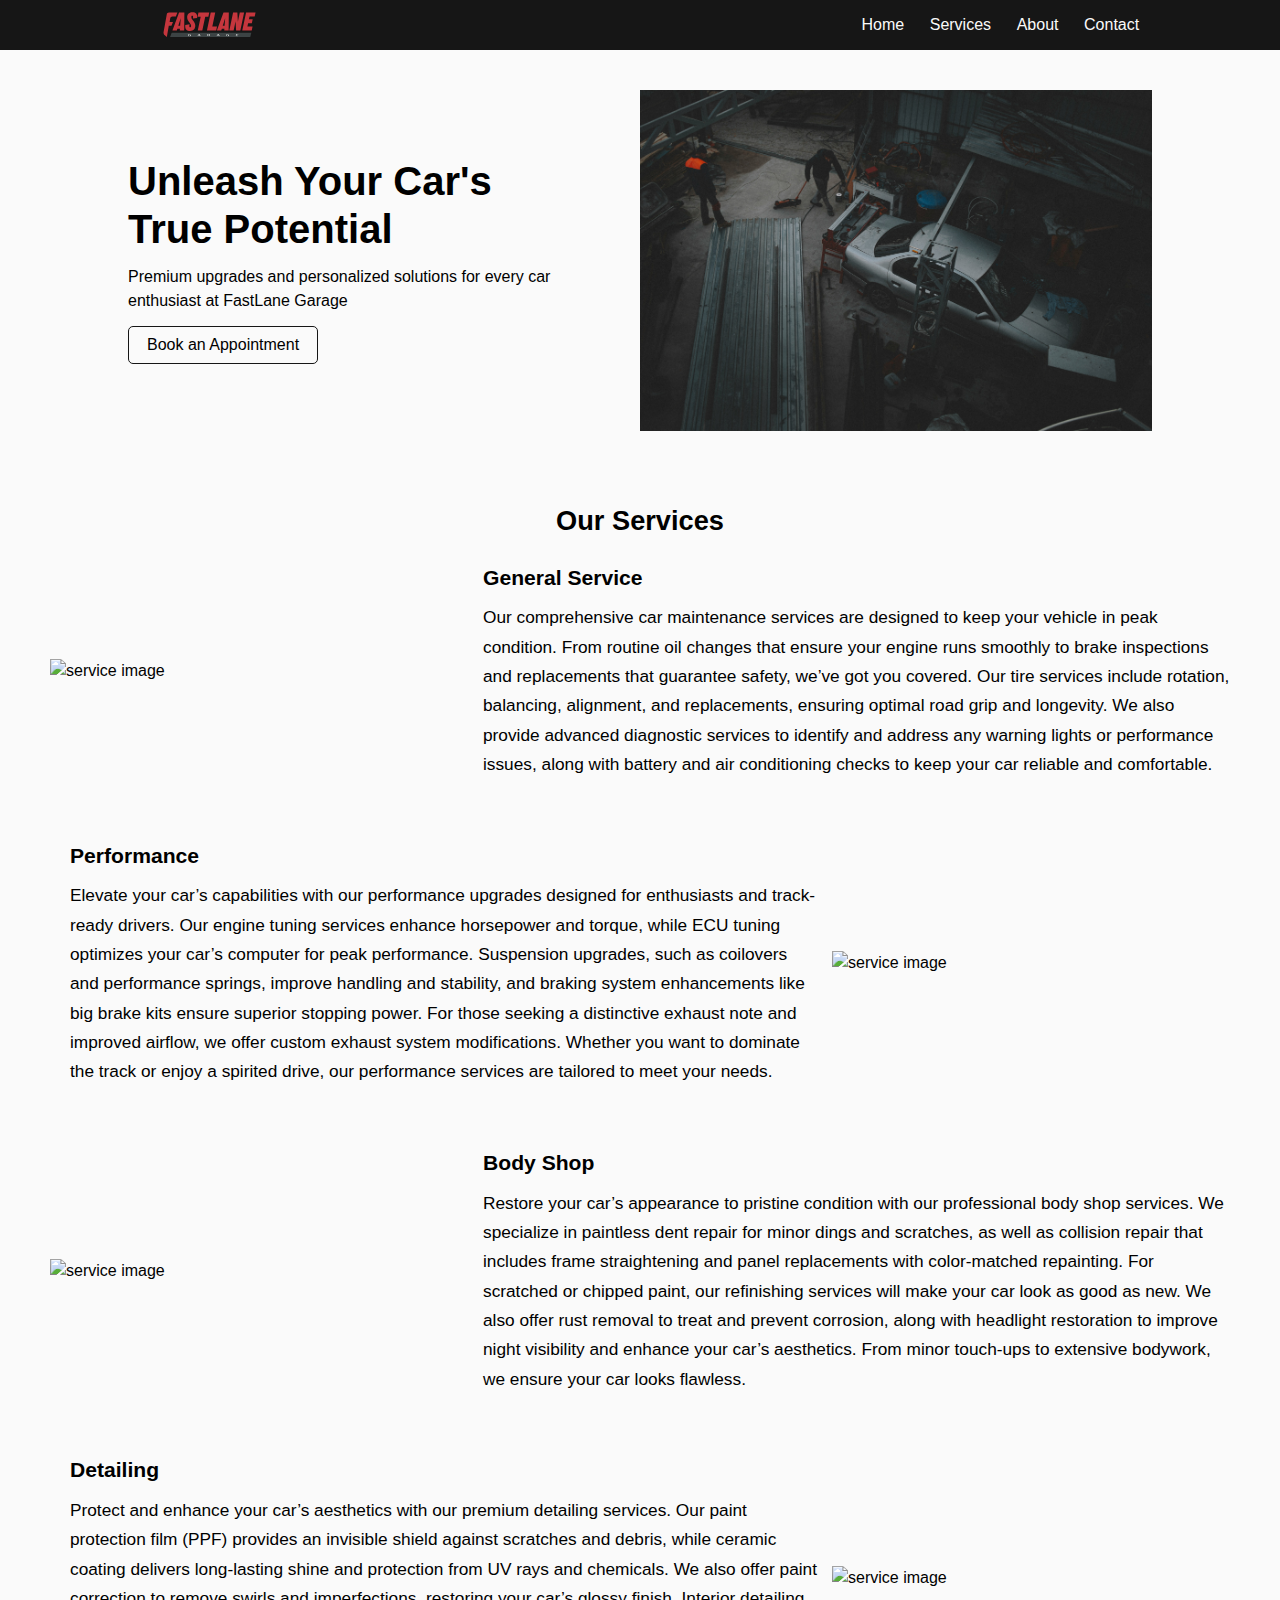
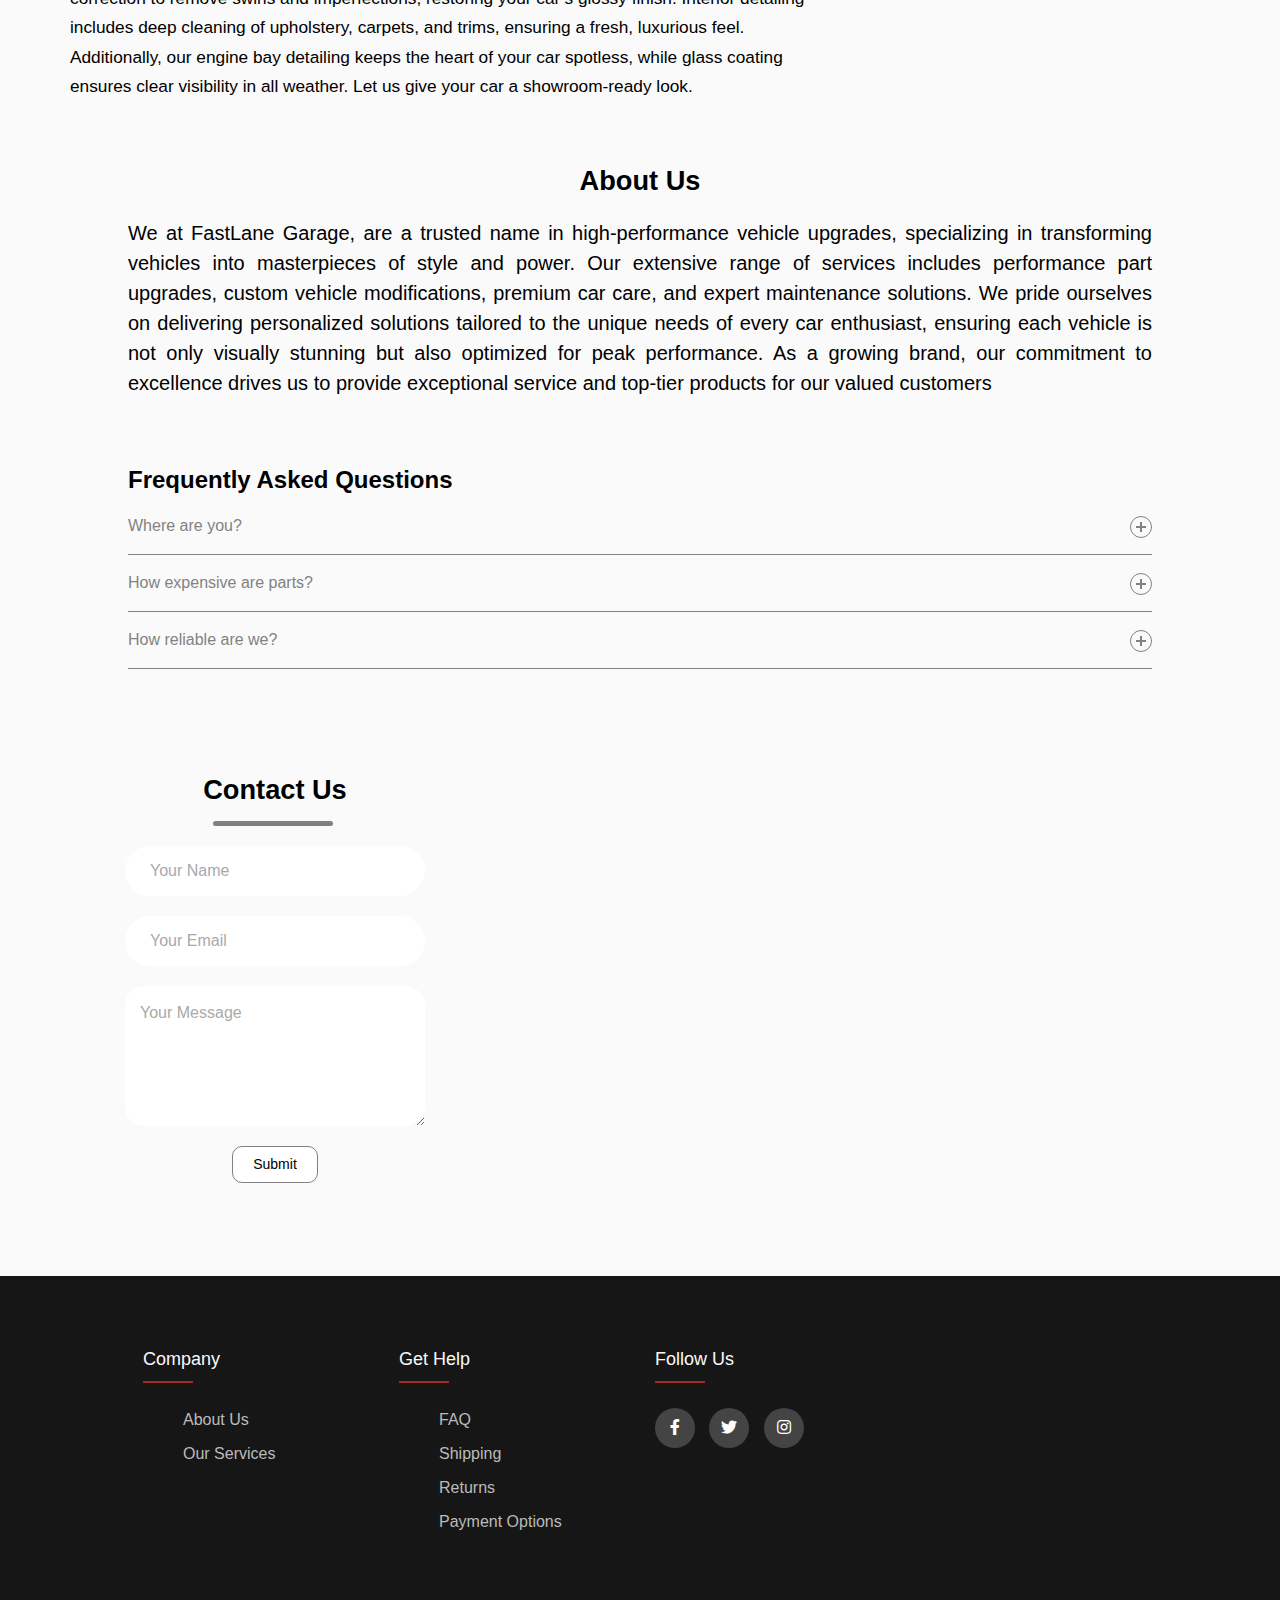
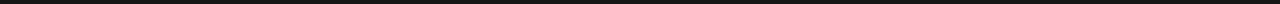
==== index.html @ 8ccc55c6 "initial commit" ====
<!DOCTYPE html>
<html lang="en">
<head>
  <meta charset="UTF-8">
  <meta name="viewport" content="width=device-width, initial-scale=1.0">
  <title>Home</title>
  <link rel="stylesheet" href="./assets/styles/reset.css">
  <link rel="stylesheet" href="./assets/styles/general.css">
  <link rel="stylesheet" href="./assets/styles/header.css">
  <link rel="stylesheet" href="./assets/styles/hero.css">
  <link rel="stylesheet" href="./assets/styles/services.css">
  <link rel="stylesheet" href="./assets/styles/footer.css">
  <link rel="stylesheet" href="./assets/styles/about.css">
  <link rel="stylesheet" href="./assets/styles/faq.css">
  <link rel="stylesheet" href="./assets/styles/location.css">

  <link rel="stylesheet" type="text/css" href="https://cdnjs.cloudflare.com/ajax/libs/font-awesome/5.15.1/css/all.min.css">
</head>
<body>
  <header>
    <nav class="nav-container">
      <div class="logo-container">
        <a href="#">
          <img src="./assets/images/fastlane-logo.svg" alt="fastlane-garage-logo">
        </a>
      </div>
      <div class="toggle-menu-btn">
        <svg xmlns="http://www.w3.org/2000/svg" viewBox="0 0 448 512">
          <!--!Font Awesome Free 6.7.2 by @fontawesome - https://fontawesome.com License - https://fontawesome.com/license/free Copyright 2024 Fonticons, Inc.-->
          <path d="M0 96C0 78.3 14.3 64 32 64l384 0c17.7 0 32 14.3 32 32s-14.3 32-32 32L32 128C14.3 128 0 113.7 0 96zM0 256c0-17.7 14.3-32 32-32l384 0c17.7 0 32 14.3 32 32s-14.3 32-32 32L32 288c-17.7 0-32-14.3-32-32zM448 416c0 17.7-14.3 32-32 32L32 448c-17.7 0-32-14.3-32-32s14.3-32 32-32l384 0c17.7 0 32 14.3 32 32z"/>
        </svg>
      </div>
      <div class="navbar-links">
        <ul>
          <li><a href="#">Home</a></li>
          <li><a href="#services">Services</a></li>
          <li><a href="#about">About</a></li>
          <li><a href="#">Contact</a></li>
        </ul>
      </div>
    </nav>
  </header>

  <main class="main-container">
    <div class="hero">
      <div class="hero-left">
        <h1>Unleash Your Car's True Potential</h1>
        <p id="paragraph">
          Premium upgrades and personalized solutions
          for every car enthusiast at FastLane Garage
        </p>
        <button id="button-text">
          Book an Appointment
        </button>
      </div>
      <div class="hero-right">
        <img src="./assets/images/garage-bg-egor-myznik-unsplash.jpg" alt="image of a garage">
      </div>
    </div>

    <!--sercice section-->
    <div class="service-section">
      <h2>Our Services</h2>
      <div class="container-service">
        <div class="image">
          <img src="https://media.istockphoto.com/id/2166875300/photo/car-service-and-basic-maintenance-concept-technician-replacing-car-engine-parts-standard.jpg?s=612x612&w=0&k=20&c=4fJ7h-PcpfpBufGl2JOB0oEW2OyNYcPsycmylkXNK7U=" alt="service image">
        </div>
        <div class="text">
          <h3>General Service</h3>
          <p>Our comprehensive car maintenance services are designed to keep your vehicle in peak condition. From routine oil changes that ensure your engine runs smoothly to brake inspections and replacements that guarantee safety, we’ve got you covered. Our tire services include rotation, balancing, alignment, and replacements, ensuring optimal road grip and longevity. We also provide advanced diagnostic services to identify and address any warning lights or performance issues, along with battery and air conditioning checks to keep your car reliable and comfortable.</p>
        </div>
      </div>
    </div>

    <div class="service-section">
      <div class="container-service">
        <div class="text">
          <h3>Performance</h3>
          <p>Elevate your car’s capabilities with our performance upgrades designed for enthusiasts and track-ready drivers. Our engine tuning services enhance horsepower and torque, while ECU tuning optimizes your car’s computer for peak performance. Suspension upgrades, such as coilovers and performance springs, improve handling and stability, and braking system enhancements like big brake kits ensure superior stopping power. For those seeking a distinctive exhaust note and improved airflow, we offer custom exhaust system modifications. Whether you want to dominate the track or enjoy a spirited drive, our performance services are tailored to meet your needs.</p>
        </div>
        <div class="image">
          <img src="https://media.istockphoto.com/id/1714398321/photo/hand-of-mechanic-holding-car-icon.jpg?s=612x612&w=0&k=20&c=Fuum1i2l0kNP1iNReUqPL2iX7xOKJNecZWd5hOcwT0M=" alt="service image">
        </div>
      </div>
    </div>

    <div class="service-section">
      <div class="container-service">
        <div class="image">
          <img src="https://media.istockphoto.com/id/2167778819/photo/car-service-technology-quality-warranty-concept-customer-satisfaction-guarantee-service.jpg?s=612x612&w=0&k=20&c=u2Yp_1Lwqqxcg-XaTBoulxUZhhZDPKnhDack6CeKvqc=" alt="service image">
        </div>
        <div class="text">
          <h3>Body Shop</h3>
          <p>Restore your car’s appearance to pristine condition with our professional body shop services. We specialize in paintless dent repair for minor dings and scratches, as well as collision repair that includes frame straightening and panel replacements with color-matched repainting. For scratched or chipped paint, our refinishing services will make your car look as good as new. We also offer rust removal to treat and prevent corrosion, along with headlight restoration to improve night visibility and enhance your car’s aesthetics. From minor touch-ups to extensive bodywork, we ensure your car looks flawless.</p>
        </div>
      </div>
    </div>

    <div class="service-section">
      <div class="container-service">
        <div class="text">
          <h3>Detailing</h3>
          <p>Protect and enhance your car’s aesthetics with our premium detailing services. Our paint protection film (PPF) provides an invisible shield against scratches and debris, while ceramic coating delivers long-lasting shine and protection from UV rays and chemicals. We also offer paint correction to remove swirls and imperfections, restoring your car’s glossy finish. Interior detailing includes deep cleaning of upholstery, carpets, and trims, ensuring a fresh, luxurious feel. Additionally, our engine bay detailing keeps the heart of your car spotless, while glass coating ensures clear visibility in all weather. Let us give your car a showroom-ready look.</p>
        </div>
        <div class="image">
          <img src="https://media.istockphoto.com/id/1846460829/photo/car-service-check-concept-technician-recommended-an-inspection-checklist-and-point-checking.jpg?s=612x612&w=0&k=20&c=_x_MxSnMYOfgQhd-W0nuStlsUDcDE-lSrvrycF15w0A=" alt="service image">
        </div>
      </div>
    </div>
    <!--service section-->

    <div class="about-section" id="about">
      <h2>About Us</h2>
      <div class="container">
        <p class="description"  id="paragraph about">
          We at FastLane Garage, are a trusted name in high-performance vehicle upgrades, specializing in transforming vehicles into masterpieces of style and power. Our extensive range of services includes performance part upgrades, custom vehicle modifications, premium car care, and expert maintenance solutions. We pride ourselves on delivering personalized solutions tailored to the unique needs of every car enthusiast, ensuring each vehicle is not only visually stunning but also optimized for peak performance. As a growing brand, our commitment to excellence drives us to provide exceptional service and top-tier products for our valued customers
        </p>
      </div>
    </div>

    <div class="faq">
      <div class="container">
        <h2>Frequently Asked Questions</h2>
        <div class="accordion">
          <div class="accordion-item">
            <button id="accordion-button-3" aria-expanded="false">
              <span class="accordion-title">Where are you?</span>
              <span class="icon" aria-hidden="true"></span>
            </button>
            <div class="accordion-content">
              <p id="paragraph">
                All I got is gallon in the gas tank! I'm almost at the finish line so I cant stop now, I really dont know where I'm heading just enjoying the ride...
              </p>
            </div>
          </div>
          <div class="accordion-item">
            <button id="accordion-button-4" aria-expanded="false">
              <span class="accordion-title">How expensive are parts?</span>
              <span class="icon" aria-hidden="true"></span>
            </button>
            <div class="accordion-content">
              <p id="paragraph">
                How expensive do YOU want 'em to be?
              </p>
            </div>
          </div>
          <div class="accordion-item">
            <button id="accordion-button-5" aria-expanded="false">
              <span class="accordion-title">How reliable are we?</span>
              <span class="icon" aria-hidden="true"></span>
            </button>
            <div class="accordion-content">
              <p id="paragraph">
                Can you see an 'R' in FastLane? ye...JK...yes we are reliable
                Trust me brothaaa
              </p>
            </div>
          </div>
        </div>
      </div>
    </div>
  </main>

  <!--------location and form section----------------->
  <div class="contact-container">
    <!--Replace the line below with '<form action="https://api.web3forms.com/submit" method="POST" class="contact-left">'.-->
    <form action="" class="contact-left">
        <div class="contact-left-title">
            <h2>Contact Us</h2>
            <hr>
        </div>
        <!--Uncomment the line below and replace 'YOUR_ACCESS_KEY_HERE' with the access key you receive for your email address on the Web3 Forms website. This will allow you to receive the form details when it is submitted to that email address.-->
        <!-- <input type="hidden" name="access_key" value="YOUR_ACCESS_KEY_HERE"> -->
        <input type="text" name="name" placeholder="Your Name" class="contact-inputs" required>
        <input type="email" name="email" placeholder="Your Email" class="contact-inputs" required>
        <textarea name="message" placeholder="Your Message" class="contact-inputs" required></textarea>
        <button type="submit">Submit</button>
    </form>
    <div class="contact-right">
      <iframe src="https://www.google.com/maps/embed?pb=!1m18!1m12!1m3!1d3886.805320760753!2d77.64297867484278!3d13.048060487274398!2m3!1f0!2f0!3f0!3m2!1i1024!2i768!4f13.1!3m3!1m2!1s0x3bae17bc2b8416b9%3A0x5da8f5f21637870c!2sFastLane%20Garage!5e0!3m2!1sen!2sin!4v1735923908406!5m2!1sen!2sin" width="600" height="450" style="border:0;" allowfullscreen="" loading="lazy" referrerpolicy="no-referrer-when-downgrade"></iframe>
    </div>
  </div>
  <!--location and form section-->

  
  <footer class="footer">
    <div class="container">
     <div class="row">
       <div class="footer-col">
         <h4>company</h4>
         <ul>
           <li><a href="#about">about us</a></li>
           <li><a href="#services">our services</a></li>
         </ul>
       </div>
       <div class="footer-col">
         <h4>get help</h4>
         <ul>
           <li><a href="#">FAQ</a></li>
           <li><a href="#">shipping</a></li>
           <li><a href="#">returns</a></li>
           <li><a href="#">payment options</a></li>
         </ul>
       </div>
       <div class="footer-col">
         <h4>follow us</h4>
         <div class="social-links">
           <a href="#"><i class="fab fa-facebook-f"></i></a>
           <a href="#"><i class="fab fa-twitter"></i></a>
           <a href="https://www.instagram.com/fastlanegarageofficial/"><i class="fab fa-instagram"></i></a> 
         </div>
       </div>
     </div>
    </div>
  </footer>

  <script>
    const toggleMenuBtn = document.querySelector(".toggle-menu-btn");
    const navBarLinks = document.querySelector(".navbar-links");
    const items = document.querySelectorAll('.accordion button');
    
    toggleMenuBtn.addEventListener("click", () => {
      navBarLinks.classList.toggle("active");
      toggleMenuBtn.classList.toggle("active");
    });

    function toggleAccordion() {
      const itemToggle = this.getAttribute('aria-expanded');

      for (i = 0; i < items.length; i++) {
        items[i].setAttribute('aria-expanded', 'false');
      }

      if (itemToggle == 'false') {
        this.setAttribute('aria-expanded', 'true');
      }
    }

    items.forEach((item) => item.addEventListener('click', toggleAccordion));
  </script>
</body>
</html>
---- assets/styles/general.css ----
:root {
  --primary-black-color: #161616;
  --primary-red-color: brown;
  --primary-white-color: #fafafa;
}

.about-section,
.hero,
.nav-container,
.services-container,
.footer .container,
.faq .container {
  width: 80%;
  margin: 0 auto;
}

*{
  box-sizing: border-box;
}

html {
  scroll-behavior: smooth;
}

body {
  font-family: Arial, Helvetica, sans-serif;
}

header, main, footer {
  width: 100%;
}

header {
  background-color: var(--primary-color);
}

#paragraph {
  font-size: 1rem;
}
---- assets/styles/header.css ----
header {
  background-color: var(--primary-black-color);
}

.nav-container {
  display: flex;
  justify-content: space-between;
  align-items: center;
  width: 80%;
  margin: 0 auto;
}

.logo-container {
  width: 150px;
  height: 50px;
  overflow: hidden;
  background-color: inherit;
  display: flex;
  justify-content: center;
  align-items: center;
}

.navbar-links ul {
  margin: 0;
  padding: 0;
  display: flex;
}

.navbar-links {
  margin: 0;
  padding: 0;
  display: flex;
}

.navbar-links li {
  list-style: none;
  transition: 0.3s;
}

.navbar-links li a {
  text-decoration: none;
  color: var(--primary-white-color);
  padding: 0.8rem;
  display: block;
}

.navbar-links li:hover{
  background-color: var(--primary-red-color);
}

.toggle-menu-btn{
  display: none;
  width: 25px;
  height: 20px;
  position: absolute;
  top: 0.7rem;
  right: 1.5rem;
  fill: var(--primary-white-color);
  cursor: pointer;
  transition: 0.15s;
}

.toggle-menu-btn.active {
  fill: var(--primary-red-color);
}

@media (max-width: 650px){
  .toggle-menu-btn{
    display: inline-block;
  }
  .navbar-links {
    display: none;
    width: 100%;
  }
  .nav-container {
    width: 100%;
    flex-direction: column;
    align-items: flex-start;
  }
  .navbar-links ul {
    flex-direction: column;
    width: 100%;
  }
  .navbar-links li{
    text-align: center;
  }
  .navbar-links li a {
    padding: 0.5rem 0;
  }
  .navbar-links.active {
    display: flex;
  }
}
---- assets/styles/hero.css ----
.main-container {
  background-color: var(--primary-white-color);
}

.hero {
  display: flex;
  justify-content: space-between;
  align-items:center;
  flex-wrap: wrap;
  padding: 40px 0;
}

.hero-left {
  width: 50%;
}

.hero-left h1 {
  font-size: 2.5rem;
  margin-bottom: 0.8rem;
  line-height: 1.2;
}

.hero-left p {
  width: 90%;
  margin-bottom: 0.8rem;
}

.hero-left button {
  background-color: var(--primary-white-color);
  color: black;
  padding: 6px 18px;
  border: 1px solid var(--primary-black-color);
  border-radius: 5px;
  cursor: pointer;
  transition: 0.15s;
}

.hero-left button:hover{
  background-color: var(--primary-red-color);
  color: var(--primary-white-color);
  border: 1px solid var(--primary-white-color);
}

.hero-right {
  flex: 1;
}

.hero-right img{
  width: 100%;
  align-self: flex-start;
  object-fit: cover;
}

@media (max-width: 768px) {
  .hero {
    padding: 0;
    flex-direction: column-reverse;
    align-items: center;
    row-gap: 1rem;
    width: 100%;
  }
  .hero-left{
    padding: 0 1.25rem;
    width: 100%;
  }
  .hero-right{
    max-width: 100%;
  }
  .hero-right img {
    width: 100%;
  }
}
---- assets/styles/services.css ----
.service-section{
  margin-top: 30px;
  margin-bottom: 60px;
}

.service-section h2{
  display: block;
  text-align: center;
  font-size: 1.7rem;
}

.service-section .container-service{
  display: flex;
  gap: 20px;
  margin-left: 150px;
  margin-right: 150px;
  align-items: center;
  justify-content: space-between;
}

.image{
  flex: 3;
  max-width: 30%;
  height: auto;
}

.text{
  flex: 7;
  max-width: 70%;
  padding-left: 10px;
}

.text h3{
  display: block;
  font-size: 1.40rem;
}

.text p{
  display: block;
  text-align: left;
  font-size: 1.20rem;
}

.container-service{
  margin-top: 25px;
}

/* Responsive styles for smaller screens */
@media (max-width: 768px) {
  .service-section .container-service {
    flex-direction: column; /* Stack items vertically */
    margin: 20px; /* Reduce margin */
  }

  .image, 
  .text {
    max-width: 100%; /* Use full width for both image and text */
    flex: 1; /* Equal flex for both */
  }

  .text {
    padding-left: 0; /* Remove unnecessary padding */
  }

  .image img {
    width: 100%; /* Make the image responsive */
    height: auto; /* Maintain aspect ratio */
  }

  .service-section h2 {
    font-size: 1.7rem; /* Adjust font size for smaller screens */
    margin-top: 70px;
  }

  .text p {
    font-size: 1.15rem; /* Reduce paragraph font size for readability */
  }
}

@media (max-width: 480px) {
  .service-section h2 {
    font-size: 1.7rem; /* Further adjust font size for very small screens */
  }

  .text p {
    font-size: 1.15rem; /* Reduce paragraph font size for readability */
  }
}


@media (min-width: 769px) and (max-width: 1439px) {
  .service-section .container-service {
    flex-direction: row;
    gap: 15px;
    margin: 20px 50px;
  }

  .image {
    flex: 3;
    max-width: 35%;
  }

  .text {
    flex: 7;
    max-width: 65%;
    padding-left: 20px;
  }

  .text h3 {
    font-size: calc(1.2rem + 0.15vw);
    margin-bottom: 10px;
  }

  .text p {
    font-size: calc(1rem + 0.1vw);
    line-height: 1.7;
    margin-top: 10px;
  }

  .image img {
    width: 100%;
    height: auto;
  }
}
---- assets/styles/footer.css ----
@import url('https://fonts.googleapis.com/css2?family=Poppins:wght@300;400;500;600;700&display=swap');

.row{
  display: flex;
  flex-wrap: wrap;
}
ul{
  list-style: none;
}
.footer{
  background-color: var(--primary-black-color);
  padding: 70px 0;
}
.footer-col{
  width: 25%;
  padding: 0 15px;
}
.footer-col h4{
  font-size: 18px;
  color: var(--primary-white-color);
  text-transform: capitalize;
  margin-bottom: 35px;
  font-weight: 500;
  position: relative;
}
.footer-col h4::before{
  content: '';
  position: absolute;
  left:0;
  bottom: -10px;
  background-color: var(--primary-red-color);
  height: 2px;
  box-sizing: border-box;
  width: 50px;
}
.footer-col ul li:not(:last-child){
  margin-bottom: 10px;
}
.footer-col ul li a{
  font-size: 16px;
  text-transform: capitalize;
  color: var(--primary-white-color);
  text-decoration: none;
  font-weight: 300;
  color: #bbbbbb;
  display: block;
  transition: all 0.3s ease;
}
.footer-col ul li a:hover{
  color: #ffffff;
  padding-left: 8px;
}
.footer-col .social-links a{
  display: inline-block;
  height: 40px;
  width: 40px;
  background-color: rgba(255,255,255,0.2);
  margin:0 10px 10px 0;
  text-align: center;
  line-height: 40px;
  border-radius: 50%;
  color: #ffffff;
  transition: all 0.5s ease;
}
.footer-col .social-links a:hover{
  color: #24262b;
  background-color: #ffffff;
}

@media(max-width: 768px){
  .footer-col{
    width: 50%;
    margin-bottom: 30px;
  }
}
@media(max-width: 574px){
  .footer-col{
    width: 100%;
}
}
---- assets/styles/about.css ----
.about-section {
  margin-bottom: 2.5rem;
}

.about-section h2{
  display: block;
  margin-bottom: 1rem;
  text-align: center;
  font-size: 1.7rem;
}

.about-section .container{
  text-align: justify;
}

.about-section .description {
  font-size: 1.25rem;
}

@media (max-width: 768px){
  .about-section {
    width: 100%;
    padding: 1.25rem;
  }
  .about-section .container{
    width: 100%;
  }
  .about-section .description {
    font-size: 1rem;
  } 
}
---- assets/styles/faq.css ----
.faq .container {
  padding: 1.5rem 0;
}

.accordion .accordion-item {
  border-bottom: 1px solid #828282;
}

.accordion .accordion-item button[aria-expanded='true'] {
  border-bottom: 1px solid #828282;
}

.accordion button {
  position: relative;
  display: block;
  text-align: left;
  width: 100%;
  padding: 1em 0;
  color: #828282;
  font-size: 1rem;
  font-weight: 400;
  border: none;
  background: none;
  outline: none;
}

.accordion button:hover,
.accordion button:focus {
  cursor: pointer;
  color: var(--primary-red-color);
}

.accordion button:hover::after,
.accordion button:focus::after {
  cursor: pointer;
  color: var(--primary-red-color);
  border: 1px solid var(--primary-red-color);
}

.accordion button .accordion-title {
  padding: 1em 1.5em 1em 0;
}

.accordion button .icon {
  display: inline-block;
  position: absolute;
  top: 18px;
  right: 0;
  width: 22px;
  height: 22px;
  border: 1px solid;
  border-radius: 22px;
}

.accordion button .icon::before {
  display: block;
  position: absolute;
  content: '';
  top: 9px;
  left: 5px;
  width: 10px;
  height: 2px;
  background: currentColor;
}
.accordion button .icon::after {
  display: block;
  position: absolute;
  content: '';
  top: 5px;
  left: 9px;
  width: 2px;
  height: 10px;
  background: currentColor;
}

.accordion button[aria-expanded='true'] {
  color: var(--primary-red-color);
}
.accordion button[aria-expanded='true'] .icon::after {
  width: 0;
}
.accordion button[aria-expanded='true'] + .accordion-content {
  opacity: 1;
  max-height: 9em;
  transition: all 200ms linear;
  will-change: opacity, max-height;
}
.accordion .accordion-content {
  opacity: 0;
  max-height: 0;
  overflow: hidden;
  transition: opacity 200ms linear, max-height 200ms linear;
  will-change: opacity, max-height;
}
.accordion .accordion-content p {
  font-size: 1rem;
  font-weight: 300;
  margin: 2em 0;
}

@media (max-width: 768px){
  .faq .container{
    width: 100%;
    padding: 1.5rem;
  }
}
---- assets/styles/location.css ----
.contact-container {
    display: flex;
    align-items: center;
    justify-content: space-evenly;
    flex-wrap: nowrap;
    padding: 20px;
    background-color: var(--primary-white-color);
    padding-top: 63px;
    padding-bottom: 63px;
}

.contact-left {
    display: flex;
    flex-direction: column;
    align-items: center;
    gap: 20px;
    max-width: 400px;
    height: 430px;
    flex: 1;
}

.contact-left-title h2 {
    font-weight: 700;
    color: black;
    font-size: 1.7rem;
    margin-bottom: 10px;
}

.contact-left-title hr {
    border: none;
    width: 120px;
    height: 5px;
    background-color: gray;
    border-radius: 10px;
    margin-left: 10px
}

.contact-inputs {
    width: 400px;
    height: 50px;
    border: none;
    outline: none;
    padding-left: 25px;
    font-weight: 500;
    color: #666;
    border-radius: 50px;
}

.contact-left textarea {
    height: 140px;
    padding: 15px;
    border-radius: 20px;
}

.contact-inputs:focus {
    border: 2px solid var(--primary-red-color);
}

.contact-inputs::placeholder {
    color: #a9a9a9;
}

.contact-left button {
    padding: 7px 20px;
    font-size: 14px;
    border: 1.5px solid grey;
    border-radius: 10px;
    background-color: white;
    cursor: pointer;
    transition: background-color 0.3s, color 0.3s;
}

.contact-left button:hover {
    background-color: var(--primary-red-color);
    color: white;
}

.contact-right iframe {
    width: 700px;
    height: 430px;
    border: none;
    flex: 1;
}

@media (max-width: 768px) {
    .contact-container {
        flex-direction: column;
        align-items: center;
        gap: 63px;
    }

    .contact-left, .contact-right iframe {
        width: 100%;
        max-width: none;
    }

    .contact-inputs {
        width: 100%;
    }

    .contact-right iframe {
        height: 600px;
    }
}

@media (min-width: 769px) and (max-width: 1439px) {
    .contact-container {
        justify-content: space-around; 
        gap: 30px;
    }

    .contact-left {
        max-width: 100%;
    }

    .contact-right iframe {
        max-width: 100%; 
        height: 450px;
    }

    .contact-inputs {
        width: 300px;
    }
}

/* For Tablet Screens (768px to 1024px) */
@media (min-width: 768px) and (max-width: 1024px) {
    .contact-right {
      width: 80%; /* Adjust the width of the map container */
      margin: 0 auto; /* Center the map */
    }
  
    .contact-right iframe {
      width: 100%; /* Make the iframe take the full width */
      height: 400px; /* Adjust the height as necessary */
    }
}
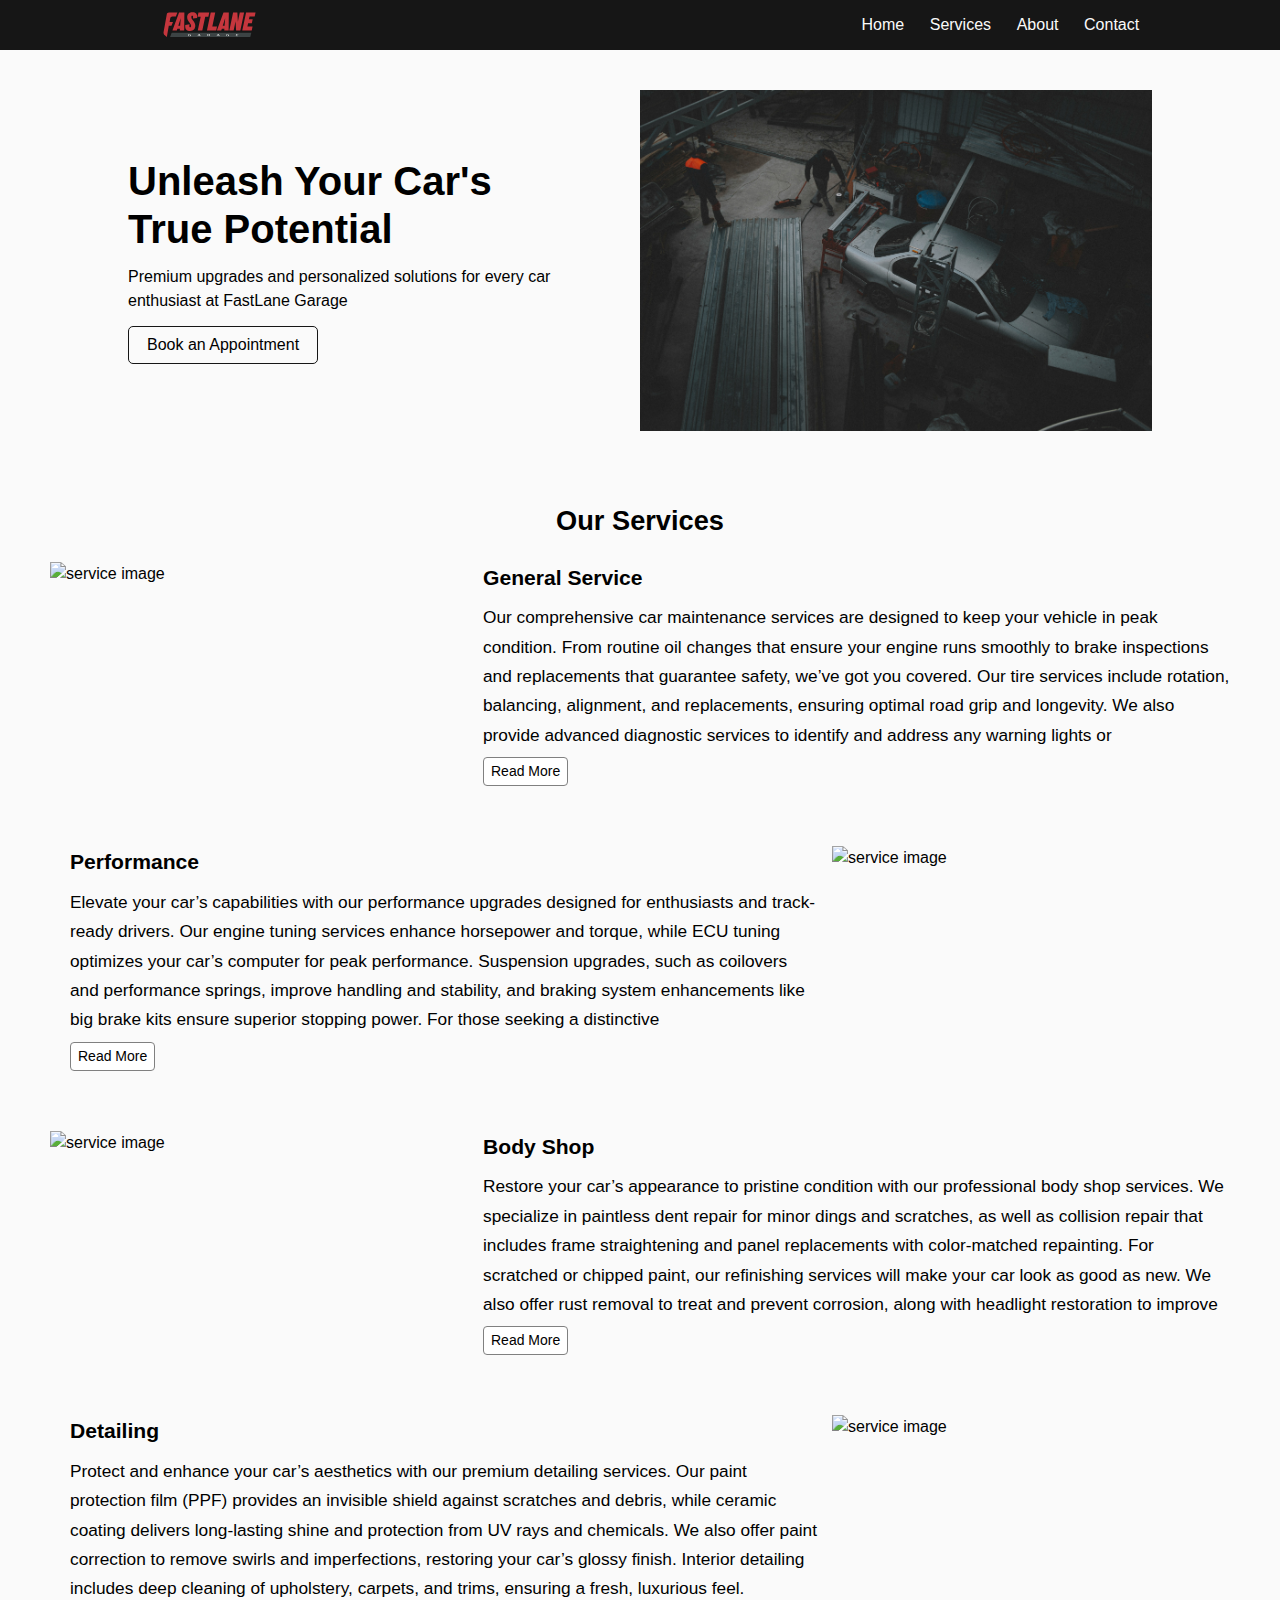
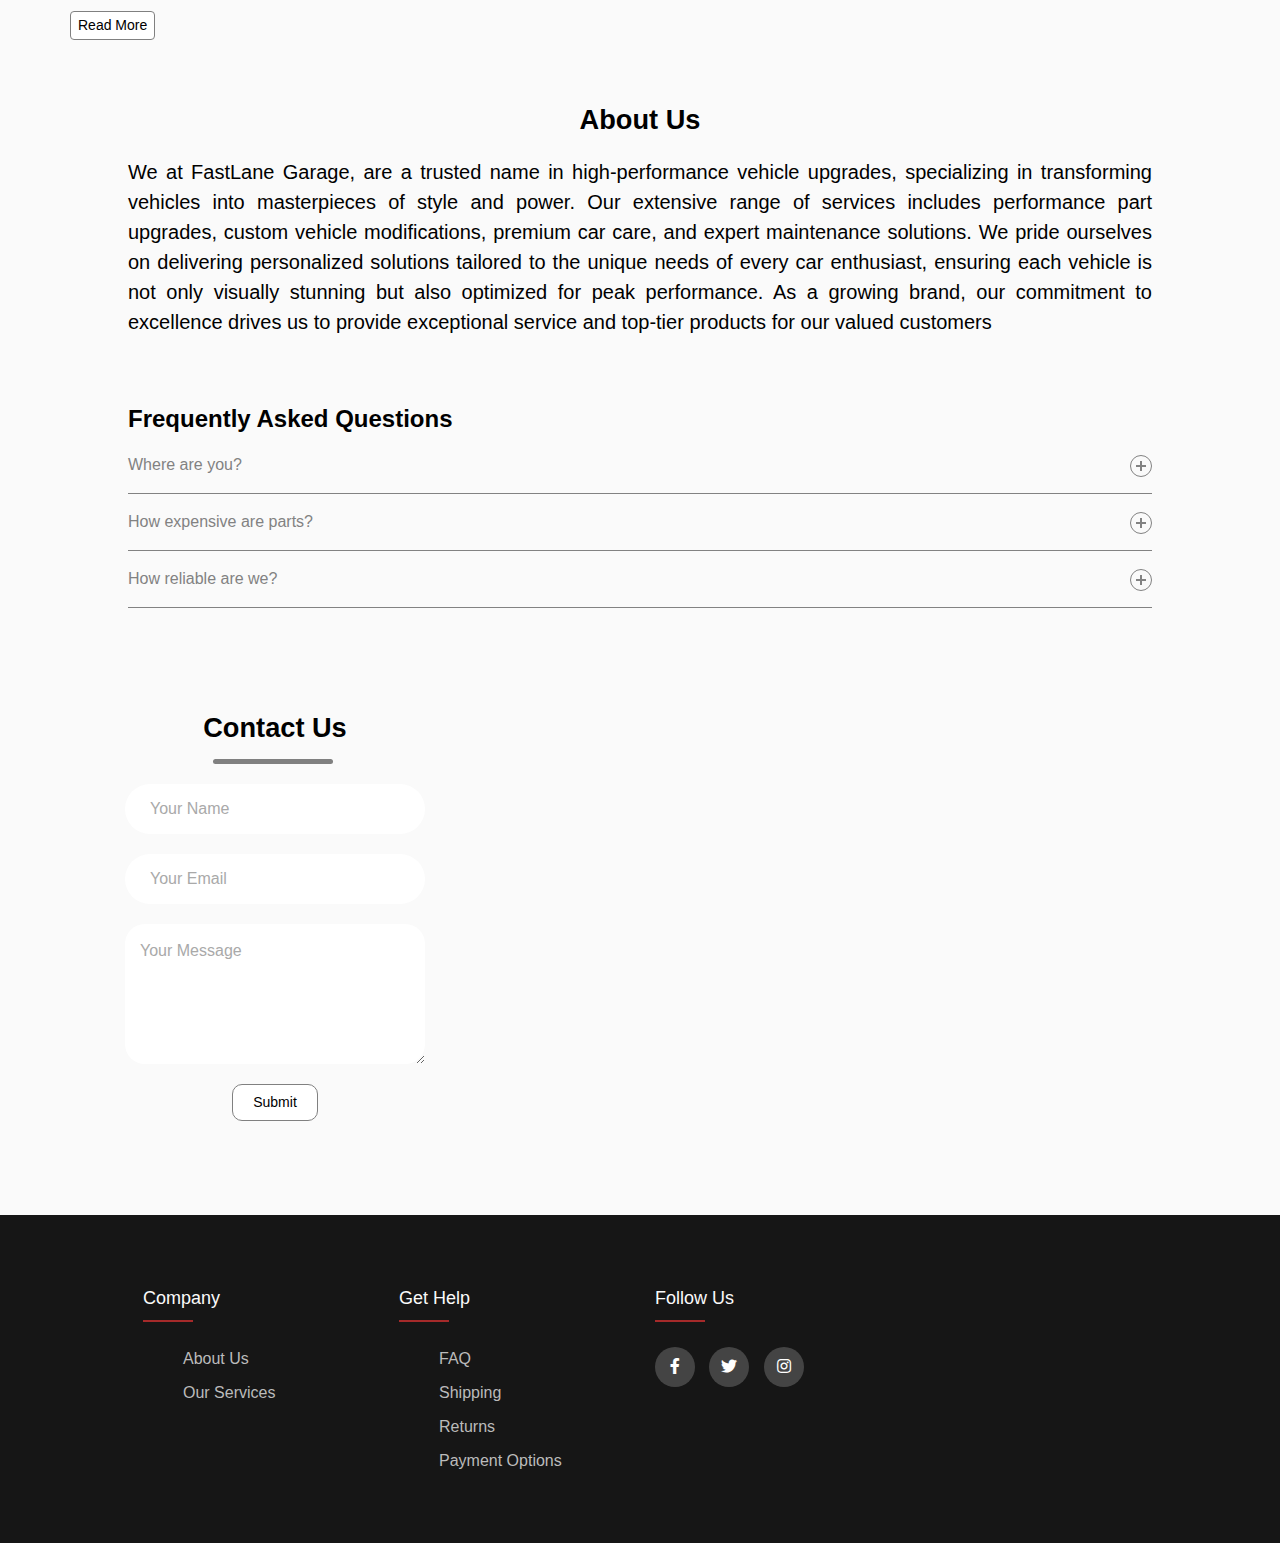
==== commit a10f9daa: "add new html files" ====
--- a/index.html
+++ b/index.html
@@ -58,7 +58,7 @@
       </div>
     </div>
 
-    <!--sercice section-->
+    <!--service section-->
     <div class="service-section">
       <h2>Our Services</h2>
       <div class="container-service">
@@ -67,7 +67,8 @@
         </div>
         <div class="text">
           <h3>General Service</h3>
-          <p>Our comprehensive car maintenance services are designed to keep your vehicle in peak condition. From routine oil changes that ensure your engine runs smoothly to brake inspections and replacements that guarantee safety, we’ve got you covered. Our tire services include rotation, balancing, alignment, and replacements, ensuring optimal road grip and longevity. We also provide advanced diagnostic services to identify and address any warning lights or performance issues, along with battery and air conditioning checks to keep your car reliable and comfortable.</p>
+          <p style="margin-bottom: 7px;">Our comprehensive car maintenance services are designed to keep your vehicle in peak condition. From routine oil changes that ensure your engine runs smoothly to brake inspections and replacements that guarantee safety, we’ve got you covered. Our tire services include rotation, balancing, alignment, and replacements, ensuring optimal road grip and longevity. We also provide advanced diagnostic services to identify and address any warning lights or </p>
+          <a href="spg1.html" class="btn">Read More</a>
         </div>
       </div>
     </div>
@@ -76,7 +77,8 @@
       <div class="container-service">
         <div class="text">
           <h3>Performance</h3>
-          <p>Elevate your car’s capabilities with our performance upgrades designed for enthusiasts and track-ready drivers. Our engine tuning services enhance horsepower and torque, while ECU tuning optimizes your car’s computer for peak performance. Suspension upgrades, such as coilovers and performance springs, improve handling and stability, and braking system enhancements like big brake kits ensure superior stopping power. For those seeking a distinctive exhaust note and improved airflow, we offer custom exhaust system modifications. Whether you want to dominate the track or enjoy a spirited drive, our performance services are tailored to meet your needs.</p>
+          <p style="margin-bottom: 7px;">Elevate your car’s capabilities with our performance upgrades designed for enthusiasts and track-ready drivers. Our engine tuning services enhance horsepower and torque, while ECU tuning optimizes your car’s computer for peak performance. Suspension upgrades, such as coilovers and performance springs, improve handling and stability, and braking system enhancements like big brake kits ensure superior stopping power. For those seeking a distinctive </p>
+          <a href="spg2.html" class="btn">Read More</a>
         </div>
         <div class="image">
           <img src="https://media.istockphoto.com/id/1714398321/photo/hand-of-mechanic-holding-car-icon.jpg?s=612x612&w=0&k=20&c=Fuum1i2l0kNP1iNReUqPL2iX7xOKJNecZWd5hOcwT0M=" alt="service image">
@@ -91,7 +93,8 @@
         </div>
         <div class="text">
           <h3>Body Shop</h3>
-          <p>Restore your car’s appearance to pristine condition with our professional body shop services. We specialize in paintless dent repair for minor dings and scratches, as well as collision repair that includes frame straightening and panel replacements with color-matched repainting. For scratched or chipped paint, our refinishing services will make your car look as good as new. We also offer rust removal to treat and prevent corrosion, along with headlight restoration to improve night visibility and enhance your car’s aesthetics. From minor touch-ups to extensive bodywork, we ensure your car looks flawless.</p>
+          <p style="margin-bottom: 7px;">Restore your car’s appearance to pristine condition with our professional body shop services. We specialize in paintless dent repair for minor dings and scratches, as well as collision repair that includes frame straightening and panel replacements with color-matched repainting. For scratched or chipped paint, our refinishing services will make your car look as good as new. We also offer rust removal to treat and prevent corrosion, along with headlight restoration to improve </p>
+          <a href="spg3.html" class="btn">Read More</a>
         </div>
       </div>
     </div>
@@ -100,7 +103,8 @@
       <div class="container-service">
         <div class="text">
           <h3>Detailing</h3>
-          <p>Protect and enhance your car’s aesthetics with our premium detailing services. Our paint protection film (PPF) provides an invisible shield against scratches and debris, while ceramic coating delivers long-lasting shine and protection from UV rays and chemicals. We also offer paint correction to remove swirls and imperfections, restoring your car’s glossy finish. Interior detailing includes deep cleaning of upholstery, carpets, and trims, ensuring a fresh, luxurious feel. Additionally, our engine bay detailing keeps the heart of your car spotless, while glass coating ensures clear visibility in all weather. Let us give your car a showroom-ready look.</p>
+          <p style="margin-bottom: 7px;">Protect and enhance your car’s aesthetics with our premium detailing services. Our paint protection film (PPF) provides an invisible shield against scratches and debris, while ceramic coating delivers long-lasting shine and protection from UV rays and chemicals. We also offer paint correction to remove swirls and imperfections, restoring your car’s glossy finish. Interior detailing includes deep cleaning of upholstery, carpets, and trims, ensuring a fresh, luxurious feel. </p>
+          <a href="spg4.html" class="btn">Read More</a>
         </div>
         <div class="image">
           <img src="https://media.istockphoto.com/id/1846460829/photo/car-service-check-concept-technician-recommended-an-inspection-checklist-and-point-checking.jpg?s=612x612&w=0&k=20&c=_x_MxSnMYOfgQhd-W0nuStlsUDcDE-lSrvrycF15w0A=" alt="service image">
--- a/assets/styles/services.css
+++ b/assets/styles/services.css
@@ -14,7 +14,7 @@
   gap: 20px;
   margin-left: 150px;
   margin-right: 150px;
-  align-items: center;
+  align-items: flex-start;
   justify-content: space-between;
 }
 
@@ -45,6 +45,25 @@
   margin-top: 25px;
 }
 
+/* Button Styling */
+.btn {
+  display: inline-block;
+  background-color: white;  /* #ff3333 Red color */
+  color: black;  /* White text */
+  padding: 3px 7px;  /* Padding */
+  text-decoration: none;  /* Remove underline */
+  font-size: 14px;  /* Font size */
+  border-radius: 4px;  /* Rounded corners */
+  transition: background 0.3s;  /* Smooth hover effect */
+  border: 1.5px solid grey;
+}
+
+/* Hover Effect */
+.btn:hover {
+  background-color: var(--primary-red-color);  /* Darker red on hover */
+  color: white;
+}
+
 /* Responsive styles for smaller screens */
 @media (max-width: 768px) {
   .service-section .container-service {
@@ -52,14 +71,17 @@
     margin: 20px; /* Reduce margin */
   }
 
-  .image, 
-  .text {
+  .image{
     max-width: 100%; /* Use full width for both image and text */
     flex: 1; /* Equal flex for both */
+    order: -1; /* Force image to come before text */
   }
 
   .text {
-    padding-left: 0; /* Remove unnecessary padding */
+    max-width: 100%; /* Make text full width */
+    flex: 1;
+    order: 1; /* Ensure text appears below image */
+    padding-left: 0; /* Remove padding for better alignment */
   }
 
   .image img {
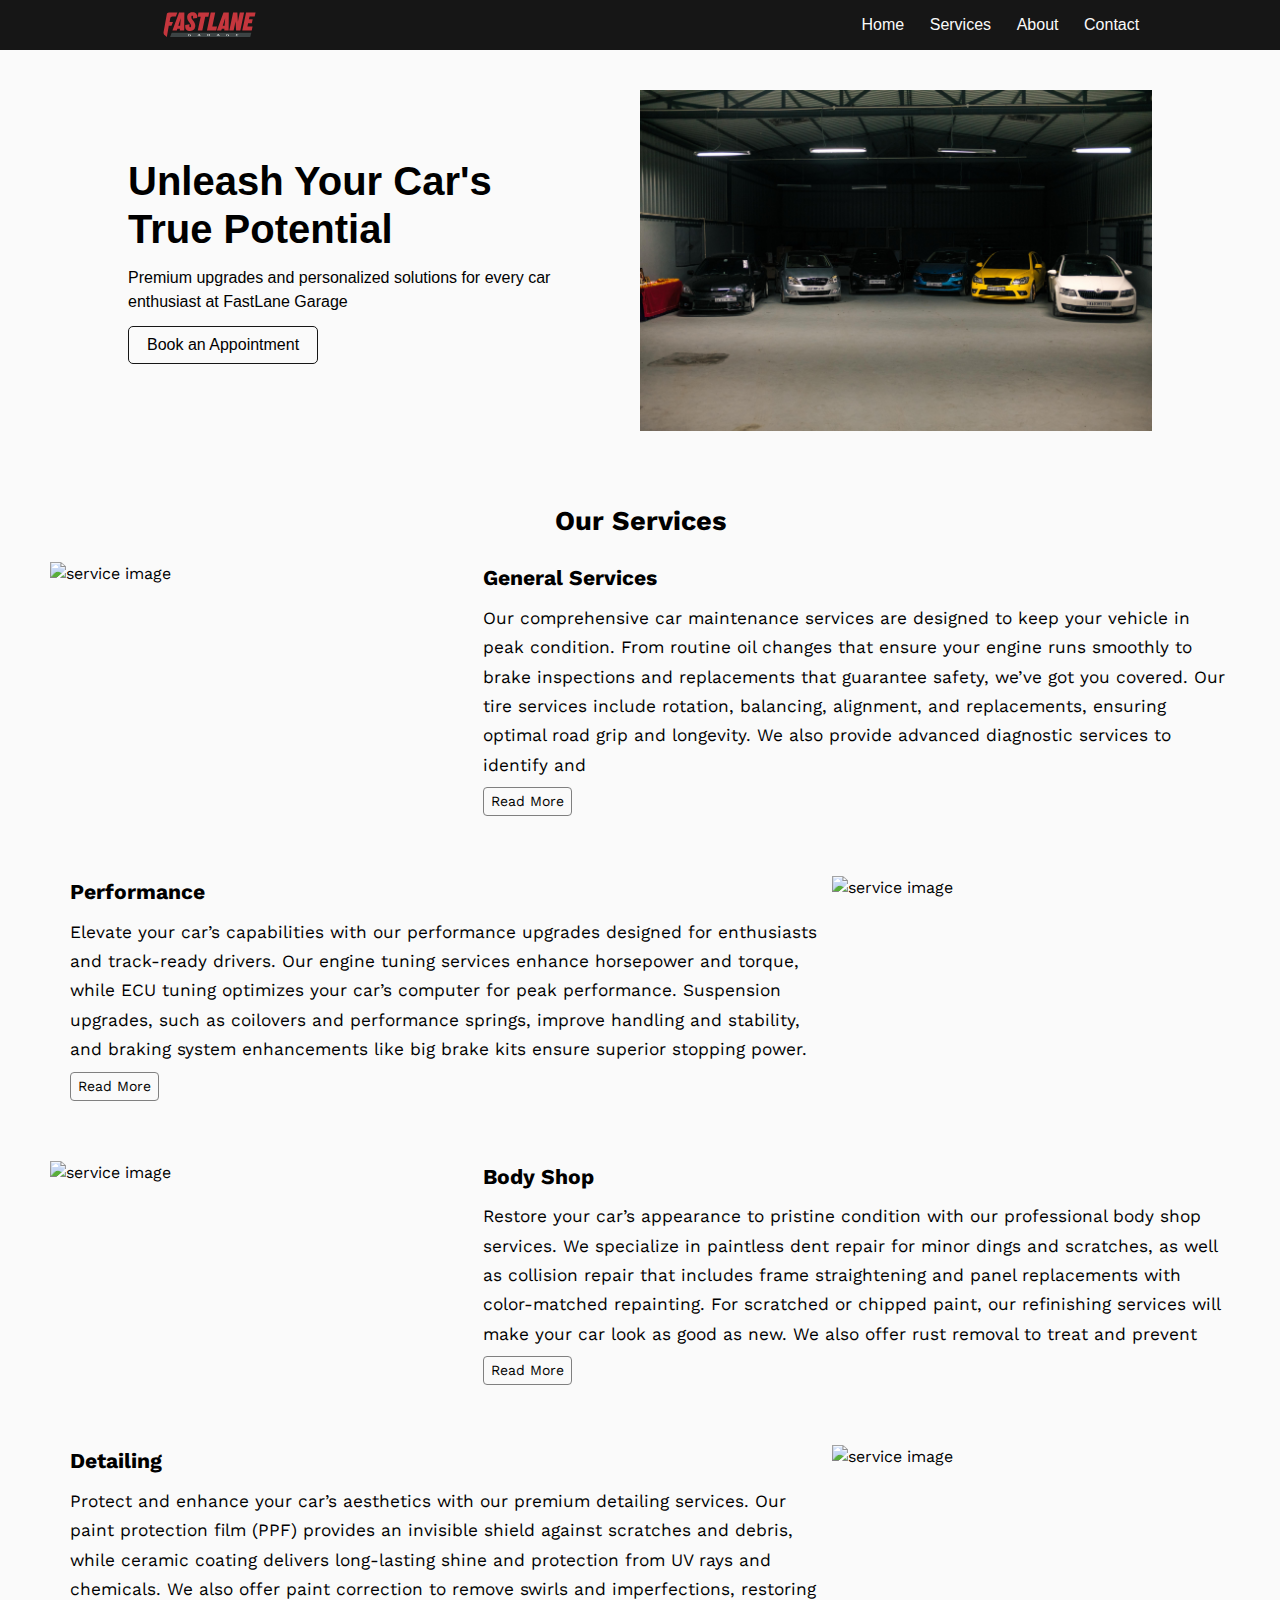
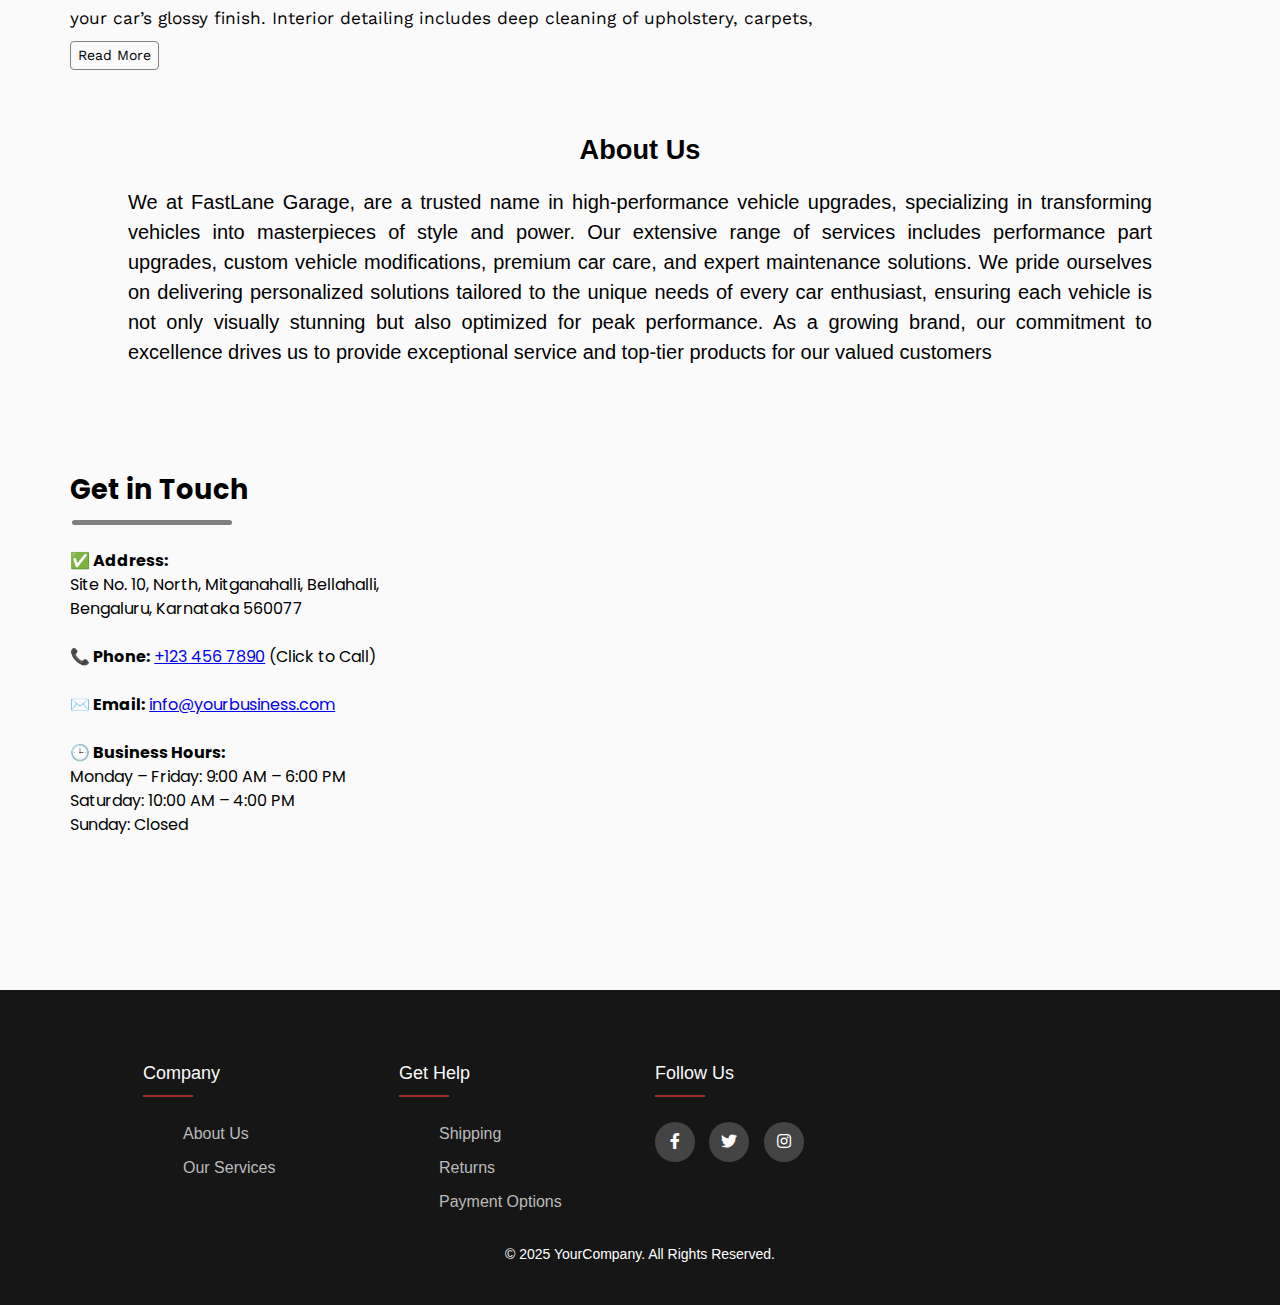
==== commit 653bbeac: "Updated homepage HTML & CSS for better UI/UX" ====
--- a/index.html
+++ b/index.html
@@ -33,9 +33,9 @@
       <div class="navbar-links">
         <ul>
           <li><a href="#">Home</a></li>
-          <li><a href="#services">Services</a></li>
+          <li><a href="#service">Services</a></li>
           <li><a href="#about">About</a></li>
-          <li><a href="#">Contact</a></li>
+          <li><a href="#contact">Contact</a></li>
         </ul>
       </div>
     </nav>
@@ -54,56 +54,56 @@
         </button>
       </div>
       <div class="hero-right">
-        <img src="./assets/images/garage-bg-egor-myznik-unsplash.jpg" alt="image of a garage">
+        <img src="./assets/images/cars.jpg" alt="image of a garage">
       </div>
     </div>
 
     <!--service section-->
+    <div class="service-section" id="service">
+      <h2>Our Services</h2>
+      <div class="container-service">
+        <div class="image">
+          <img src="https://media.istockphoto.com/id/2166875300/photo/car-service-and-basic-maintenance-concept-technician-replacing-car-engine-parts-standard.jpg?s=612x612&w=0&k=20&c=4fJ7h-PcpfpBufGl2JOB0oEW2OyNYcPsycmylkXNK7U=" alt="service image">
+        </div>
+        <div class="text">
+          <h3>General Services</h3>
+          <p style="margin-bottom: 7px;">Our comprehensive car maintenance services are designed to keep your vehicle in peak condition. From routine oil changes that ensure your engine runs smoothly to brake inspections and replacements that guarantee safety, we’ve got you covered. Our tire services include rotation, balancing, alignment, and replacements, ensuring optimal road grip and longevity. We also provide advanced diagnostic services to identify and </p>
+          <a href="spg1.html" class="btn">Read More</a>
+        </div>
+      </div>
+    </div>
+
     <div class="service-section">
-      <h2>Our Services</h2>
-      <div class="container-service">
-        <div class="image">
-          <img src="https://media.istockphoto.com/id/2166875300/photo/car-service-and-basic-maintenance-concept-technician-replacing-car-engine-parts-standard.jpg?s=612x612&w=0&k=20&c=4fJ7h-PcpfpBufGl2JOB0oEW2OyNYcPsycmylkXNK7U=" alt="service image">
-        </div>
-        <div class="text">
-          <h3>General Service</h3>
-          <p style="margin-bottom: 7px;">Our comprehensive car maintenance services are designed to keep your vehicle in peak condition. From routine oil changes that ensure your engine runs smoothly to brake inspections and replacements that guarantee safety, we’ve got you covered. Our tire services include rotation, balancing, alignment, and replacements, ensuring optimal road grip and longevity. We also provide advanced diagnostic services to identify and address any warning lights or </p>
-          <a href="spg1.html" class="btn">Read More</a>
+      <div class="container-service">
+        <div class="text">
+          <h3>Performance</h3>
+          <p style="margin-bottom: 7px;">Elevate your car’s capabilities with our performance upgrades designed for enthusiasts and track-ready drivers. Our engine tuning services enhance horsepower and torque, while ECU tuning optimizes your car’s computer for peak performance. Suspension upgrades, such as coilovers and performance springs, improve handling and stability, and braking system enhancements like big brake kits ensure superior stopping power. </p>
+          <a href="spg2.html" class="btn">Read More</a>
+        </div>
+        <div class="image">
+          <img src="https://media.istockphoto.com/id/1714398321/photo/hand-of-mechanic-holding-car-icon.jpg?s=612x612&w=0&k=20&c=Fuum1i2l0kNP1iNReUqPL2iX7xOKJNecZWd5hOcwT0M=" alt="service image">
         </div>
       </div>
     </div>
 
     <div class="service-section">
       <div class="container-service">
-        <div class="text">
-          <h3>Performance</h3>
-          <p style="margin-bottom: 7px;">Elevate your car’s capabilities with our performance upgrades designed for enthusiasts and track-ready drivers. Our engine tuning services enhance horsepower and torque, while ECU tuning optimizes your car’s computer for peak performance. Suspension upgrades, such as coilovers and performance springs, improve handling and stability, and braking system enhancements like big brake kits ensure superior stopping power. For those seeking a distinctive </p>
-          <a href="spg2.html" class="btn">Read More</a>
-        </div>
-        <div class="image">
-          <img src="https://media.istockphoto.com/id/1714398321/photo/hand-of-mechanic-holding-car-icon.jpg?s=612x612&w=0&k=20&c=Fuum1i2l0kNP1iNReUqPL2iX7xOKJNecZWd5hOcwT0M=" alt="service image">
+        <div class="image">
+          <img src="https://media.istockphoto.com/id/2167778819/photo/car-service-technology-quality-warranty-concept-customer-satisfaction-guarantee-service.jpg?s=612x612&w=0&k=20&c=u2Yp_1Lwqqxcg-XaTBoulxUZhhZDPKnhDack6CeKvqc=" alt="service image">
+        </div>
+        <div class="text">
+          <h3>Body Shop</h3>
+          <p style="margin-bottom: 7px;">Restore your car’s appearance to pristine condition with our professional body shop services. We specialize in paintless dent repair for minor dings and scratches, as well as collision repair that includes frame straightening and panel replacements with color-matched repainting. For scratched or chipped paint, our refinishing services will make your car look as good as new. We also offer rust removal to treat and prevent </p>
+          <a href="spg3.html" class="btn">Read More</a>
         </div>
       </div>
     </div>
 
     <div class="service-section">
       <div class="container-service">
-        <div class="image">
-          <img src="https://media.istockphoto.com/id/2167778819/photo/car-service-technology-quality-warranty-concept-customer-satisfaction-guarantee-service.jpg?s=612x612&w=0&k=20&c=u2Yp_1Lwqqxcg-XaTBoulxUZhhZDPKnhDack6CeKvqc=" alt="service image">
-        </div>
-        <div class="text">
-          <h3>Body Shop</h3>
-          <p style="margin-bottom: 7px;">Restore your car’s appearance to pristine condition with our professional body shop services. We specialize in paintless dent repair for minor dings and scratches, as well as collision repair that includes frame straightening and panel replacements with color-matched repainting. For scratched or chipped paint, our refinishing services will make your car look as good as new. We also offer rust removal to treat and prevent corrosion, along with headlight restoration to improve </p>
-          <a href="spg3.html" class="btn">Read More</a>
-        </div>
-      </div>
-    </div>
-
-    <div class="service-section">
-      <div class="container-service">
         <div class="text">
           <h3>Detailing</h3>
-          <p style="margin-bottom: 7px;">Protect and enhance your car’s aesthetics with our premium detailing services. Our paint protection film (PPF) provides an invisible shield against scratches and debris, while ceramic coating delivers long-lasting shine and protection from UV rays and chemicals. We also offer paint correction to remove swirls and imperfections, restoring your car’s glossy finish. Interior detailing includes deep cleaning of upholstery, carpets, and trims, ensuring a fresh, luxurious feel. </p>
+          <p style="margin-bottom: 7px;">Protect and enhance your car’s aesthetics with our premium detailing services. Our paint protection film (PPF) provides an invisible shield against scratches and debris, while ceramic coating delivers long-lasting shine and protection from UV rays and chemicals. We also offer paint correction to remove swirls and imperfections, restoring your car’s glossy finish. Interior detailing includes deep cleaning of upholstery, carpets, </p>
           <a href="spg4.html" class="btn">Read More</a>
         </div>
         <div class="image">
@@ -122,64 +122,27 @@
       </div>
     </div>
 
-    <div class="faq">
-      <div class="container">
-        <h2>Frequently Asked Questions</h2>
-        <div class="accordion">
-          <div class="accordion-item">
-            <button id="accordion-button-3" aria-expanded="false">
-              <span class="accordion-title">Where are you?</span>
-              <span class="icon" aria-hidden="true"></span>
-            </button>
-            <div class="accordion-content">
-              <p id="paragraph">
-                All I got is gallon in the gas tank! I'm almost at the finish line so I cant stop now, I really dont know where I'm heading just enjoying the ride...
-              </p>
-            </div>
-          </div>
-          <div class="accordion-item">
-            <button id="accordion-button-4" aria-expanded="false">
-              <span class="accordion-title">How expensive are parts?</span>
-              <span class="icon" aria-hidden="true"></span>
-            </button>
-            <div class="accordion-content">
-              <p id="paragraph">
-                How expensive do YOU want 'em to be?
-              </p>
-            </div>
-          </div>
-          <div class="accordion-item">
-            <button id="accordion-button-5" aria-expanded="false">
-              <span class="accordion-title">How reliable are we?</span>
-              <span class="icon" aria-hidden="true"></span>
-            </button>
-            <div class="accordion-content">
-              <p id="paragraph">
-                Can you see an 'R' in FastLane? ye...JK...yes we are reliable
-                Trust me brothaaa
-              </p>
-            </div>
-          </div>
-        </div>
-      </div>
-    </div>
-  </main>
-
   <!--------location and form section----------------->
-  <div class="contact-container">
-    <!--Replace the line below with '<form action="https://api.web3forms.com/submit" method="POST" class="contact-left">'.-->
-    <form action="" class="contact-left">
-        <div class="contact-left-title">
-            <h2>Contact Us</h2>
-            <hr>
-        </div>
-        <!--Uncomment the line below and replace 'YOUR_ACCESS_KEY_HERE' with the access key you receive for your email address on the Web3 Forms website. This will allow you to receive the form details when it is submitted to that email address.-->
-        <!-- <input type="hidden" name="access_key" value="YOUR_ACCESS_KEY_HERE"> -->
-        <input type="text" name="name" placeholder="Your Name" class="contact-inputs" required>
-        <input type="email" name="email" placeholder="Your Email" class="contact-inputs" required>
-        <textarea name="message" placeholder="Your Message" class="contact-inputs" required></textarea>
-        <button type="submit">Submit</button>
-    </form>
+  <div class="contact-container" id="contact">
+    <div class="contact-left-title">
+      <h2>Get in Touch</h2>
+      <hr> <br>
+      <p><strong>✅ Address:</strong><br>
+        Site No. 10, North, Mitganahalli, Bellahalli, <br>
+        Bengaluru, Karnataka 560077
+      </p> <br>
+      <p><strong>📞 Phone:</strong>  
+        <a href="tel:+1234567890">+123 456 7890</a> (Click to Call)
+      </p> <br>
+      <p><strong>✉️ Email:</strong>  
+        <a href="mailto:info@yourbusiness.com">info@yourbusiness.com</a>
+      </p> <br>
+      <p><strong>🕒 Business Hours:</strong><br>
+        Monday – Friday: 9:00 AM – 6:00 PM <br>
+        Saturday: 10:00 AM – 4:00 PM <br>
+        Sunday: Closed
+      </p>
+    </div>
     <div class="contact-right">
       <iframe src="https://www.google.com/maps/embed?pb=!1m18!1m12!1m3!1d3886.805320760753!2d77.64297867484278!3d13.048060487274398!2m3!1f0!2f0!3f0!3m2!1i1024!2i768!4f13.1!3m3!1m2!1s0x3bae17bc2b8416b9%3A0x5da8f5f21637870c!2sFastLane%20Garage!5e0!3m2!1sen!2sin!4v1735923908406!5m2!1sen!2sin" width="600" height="450" style="border:0;" allowfullscreen="" loading="lazy" referrerpolicy="no-referrer-when-downgrade"></iframe>
     </div>
@@ -194,13 +157,12 @@
          <h4>company</h4>
          <ul>
            <li><a href="#about">about us</a></li>
-           <li><a href="#services">our services</a></li>
+           <li><a href="#service">our services</a></li>
          </ul>
        </div>
        <div class="footer-col">
          <h4>get help</h4>
          <ul>
-           <li><a href="#">FAQ</a></li>
            <li><a href="#">shipping</a></li>
            <li><a href="#">returns</a></li>
            <li><a href="#">payment options</a></li>
@@ -216,6 +178,11 @@
        </div>
      </div>
     </div>
+
+    <!-- Copyright Section -->
+    <div class="copyright"> 
+      <p>© 2025 YourCompany. All Rights Reserved.</p>
+    </div>
   </footer>
 
   <script>
--- a/assets/styles/services.css
+++ b/assets/styles/services.css
@@ -1,4 +1,8 @@
+@import url('https://fonts.googleapis.com/css2?family=Work+Sans:wght@300;400;600&display=swap');
+
+
 .service-section{
+  font-family: 'Work Sans', sans-serif;
   margin-top: 30px;
   margin-bottom: 60px;
 }
@@ -48,7 +52,6 @@
 /* Button Styling */
 .btn {
   display: inline-block;
-  background-color: white;  /* #ff3333 Red color */
   color: black;  /* White text */
   padding: 3px 7px;  /* Padding */
   text-decoration: none;  /* Remove underline */
--- a/assets/styles/footer.css
+++ b/assets/styles/footer.css
@@ -67,6 +67,14 @@
   background-color: #ffffff;
 }
 
+.copyright {
+  text-align: center;
+  color: #fff;
+  font-size: 14px;
+  margin-top: 30px;
+  margin-bottom: -30px;
+}
+
 @media(max-width: 768px){
   .footer-col{
     width: 50%;
--- a/assets/styles/location.css
+++ b/assets/styles/location.css
@@ -1,22 +1,15 @@
+@import url('https://fonts.googleapis.com/css2?family=Poppins:wght@300;400;600&display=swap');
+
 .contact-container {
+    font-family: 'Poppins', sans-serif;
     display: flex;
-    align-items: center;
+    align-items: flex-start;
     justify-content: space-evenly;
     flex-wrap: nowrap;
     padding: 20px;
     background-color: var(--primary-white-color);
     padding-top: 63px;
     padding-bottom: 63px;
-}
-
-.contact-left {
-    display: flex;
-    flex-direction: column;
-    align-items: center;
-    gap: 20px;
-    max-width: 400px;
-    height: 430px;
-    flex: 1;
 }
 
 .contact-left-title h2 {
@@ -28,51 +21,38 @@
 
 .contact-left-title hr {
     border: none;
-    width: 120px;
+    width: 160px;
     height: 5px;
     background-color: gray;
     border-radius: 10px;
-    margin-left: 10px
+    margin-left: 2px
 }
 
-.contact-inputs {
-    width: 400px;
-    height: 50px;
-    border: none;
-    outline: none;
-    padding-left: 25px;
-    font-weight: 500;
-    color: #666;
-    border-radius: 50px;
+.contact-container .address {
+    font-size: 16px;
+    color: #555;
+    line-height: 1.6;
 }
 
-.contact-left textarea {
-    height: 140px;
-    padding: 15px;
-    border-radius: 20px;
+.contact-container .email {
+    font-size: 16px;
+    margin-top: 10px;
 }
 
-.contact-inputs:focus {
-    border: 2px solid var(--primary-red-color);
+.contact-container .email a {
+    color: #007bff;
+    text-decoration: none;
+    font-weight: bold;
 }
 
-.contact-inputs::placeholder {
-    color: #a9a9a9;
+.contact-container .email a:hover {
+    text-decoration: underline;
 }
 
-.contact-left button {
-    padding: 7px 20px;
-    font-size: 14px;
-    border: 1.5px solid grey;
-    border-radius: 10px;
-    background-color: white;
-    cursor: pointer;
-    transition: background-color 0.3s, color 0.3s;
-}
-
-.contact-left button:hover {
-    background-color: var(--primary-red-color);
-    color: white;
+.contact-container .business-hours {
+    font-size: 16px;
+    margin-top: 10px;
+    color: #333;
 }
 
 .contact-right iframe {
@@ -84,18 +64,15 @@
 
 @media (max-width: 768px) {
     .contact-container {
+        margin-top: -50px; /* Pulls the section up */
         flex-direction: column;
         align-items: center;
         gap: 63px;
     }
 
-    .contact-left, .contact-right iframe {
+    .contact-right iframe {
         width: 100%;
         max-width: none;
-    }
-
-    .contact-inputs {
-        width: 100%;
     }
 
     .contact-right iframe {
@@ -109,17 +86,9 @@
         gap: 30px;
     }
 
-    .contact-left {
-        max-width: 100%;
-    }
-
     .contact-right iframe {
         max-width: 100%; 
         height: 450px;
-    }
-
-    .contact-inputs {
-        width: 300px;
     }
 }
 
